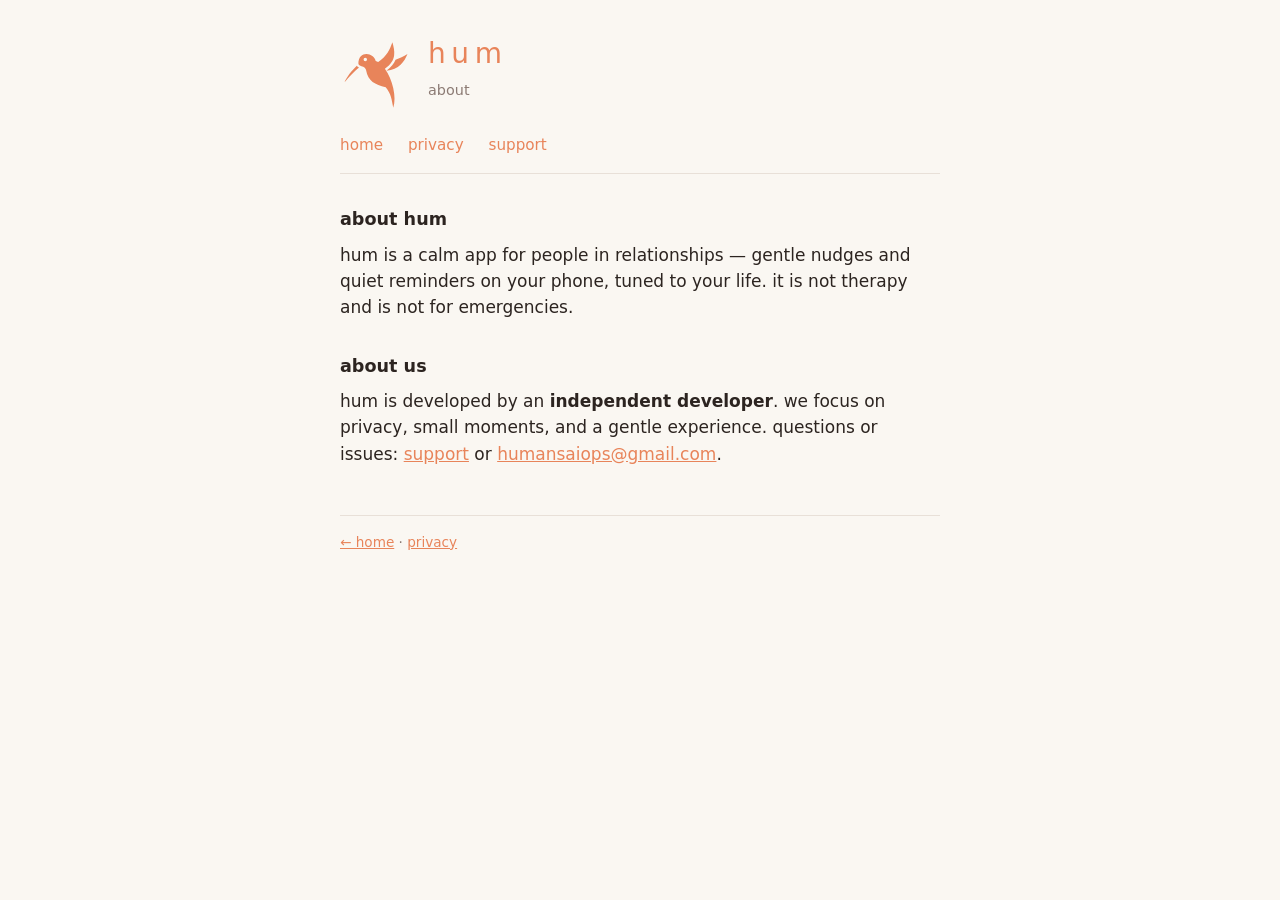
==== about.html @ 7a8af400 "Add 'About' link to navigation in index, privacy, and support pages; update README with About page U" ====
<!DOCTYPE html>
<html lang="en">
  <head>
    <meta charset="utf-8" />
    <meta name="viewport" content="width=device-width, initial-scale=1" />
    <title>about · hum</title>
    <link rel="icon" href="assets/hummingbird-mark.svg" type="image/svg+xml" />
    <link rel="stylesheet" href="styles.css" />
  </head>
  <body>
    <div class="wrap">
      <header>
        <div class="brand">
          <img
            class="mark"
            src="assets/hummingbird-mark.svg"
            alt=""
            width="72"
            height="72"
            decoding="async"
          />
          <div>
            <h1>hum</h1>
            <p class="tag">about</p>
          </div>
        </div>
        <nav>
          <a href="index.html">home</a>
          <a href="privacy.html">privacy</a>
          <a href="support.html">support</a>
        </nav>
      </header>

      <h2>about hum</h2>
      <p>
        hum is a calm app for people in relationships — gentle nudges and quiet reminders on your phone,
        tuned to your life. it is not therapy and is not for emergencies.
      </p>

      <h2>about us</h2>
      <p>
        hum is developed by an <strong>independent developer</strong>. we focus on privacy, small moments,
        and a gentle experience. questions or issues:
        <a href="support.html">support</a> or
        <a href="mailto:humansaiops@gmail.com">humansaiops@gmail.com</a>.
      </p>

      <footer>
        <p><a href="index.html">← home</a> · <a href="privacy.html">privacy</a></p>
      </footer>
    </div>
  </body>
</html>
---- styles.css ----
:root {
  --bg: #faf7f2;
  --text: #2c2420;
  --muted: #8c7b74;
  --primary: #e8845a;
  --border: #e8e0d8;
  --surface: #f2ede6;
}

* {
  box-sizing: border-box;
}

body {
  margin: 0;
  font-family: ui-sans-serif, system-ui, -apple-system, Segoe UI, Roboto, Helvetica, Arial, sans-serif;
  font-size: 17px;
  line-height: 1.55;
  color: var(--text);
  background: var(--bg);
}

.wrap {
  max-width: 40rem;
  margin: 0 auto;
  padding: 2rem 1.25rem 4rem;
}

header {
  margin-bottom: 2rem;
  padding-bottom: 1rem;
  border-bottom: 1px solid var(--border);
}

.brand {
  display: flex;
  align-items: center;
  gap: 1rem;
  margin-bottom: 0.5rem;
}

.mark {
  width: 72px;
  height: 72px;
  flex-shrink: 0;
  display: block;
}

.brand h1 {
  margin: 0 0 0.25rem;
}

h1 {
  font-size: 1.75rem;
  font-weight: 500;
  letter-spacing: 0.2em;
  text-transform: lowercase;
  margin: 0 0 0.25rem;
  color: var(--primary);
}

.tag {
  font-size: 0.9rem;
  color: var(--muted);
  font-weight: 400;
}

nav {
  margin-top: 1rem;
  font-size: 0.95rem;
}

nav a {
  color: var(--primary);
  text-decoration: none;
  margin-right: 1.25rem;
}

nav a:hover {
  text-decoration: underline;
}

h2 {
  font-size: 1.1rem;
  font-weight: 600;
  margin: 2rem 0 0.5rem;
  text-transform: lowercase;
}

p,
ul {
  margin: 0 0 1rem;
}

ul {
  padding-left: 1.25rem;
}

li {
  margin-bottom: 0.35rem;
}

.muted {
  color: var(--muted);
  font-size: 0.92rem;
}

footer {
  margin-top: 3rem;
  padding-top: 1rem;
  border-top: 1px solid var(--border);
  font-size: 0.85rem;
  color: var(--muted);
}

a {
  color: var(--primary);
}

.card {
  background: var(--surface);
  border: 1px solid var(--border);
  border-radius: 12px;
  padding: 1rem 1.25rem;
  margin: 1rem 0;
}
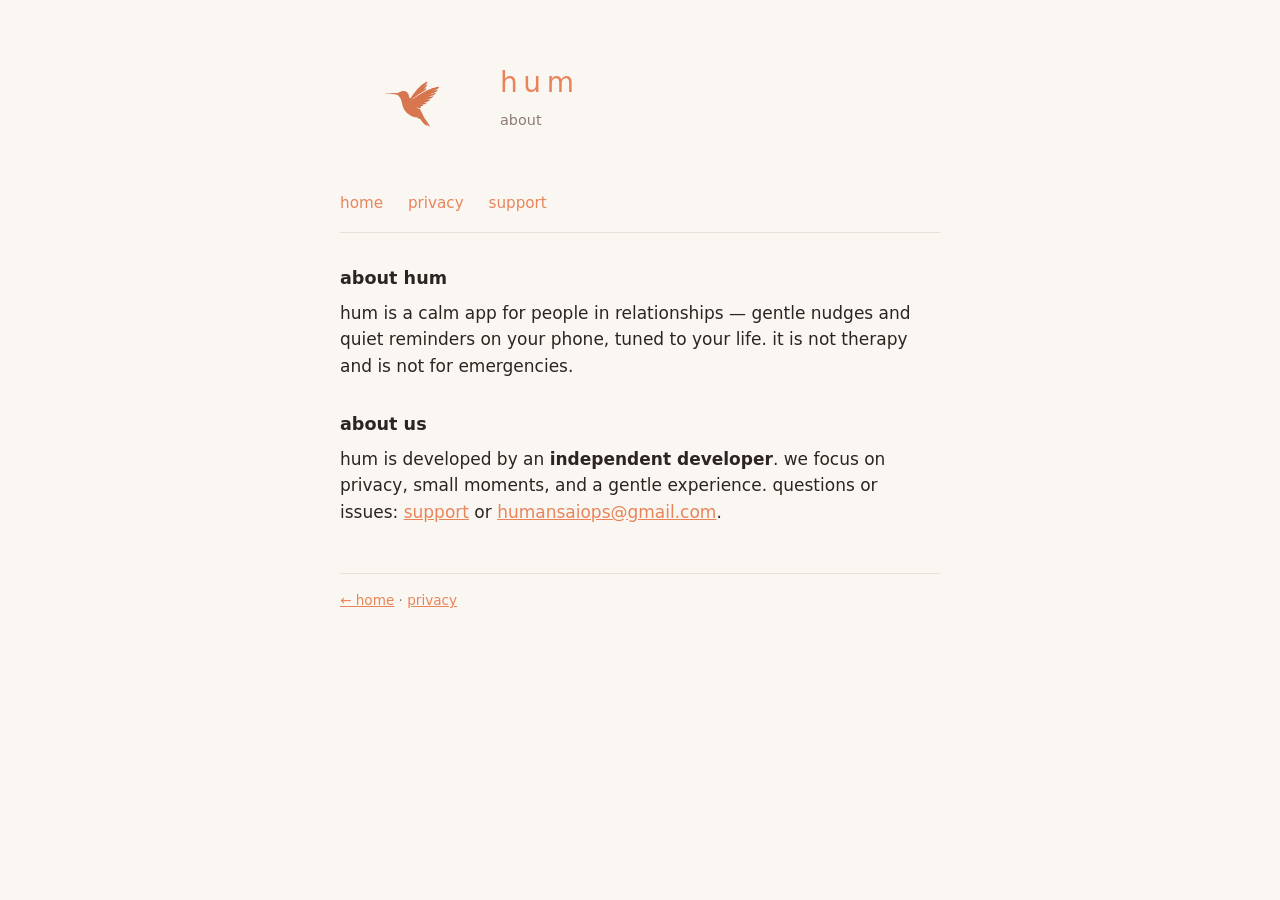
==== commit 659ab7fd: "Replace hummingbird icon with new PNG asset across all HTML pages; update styles for larger image di" ====
--- a/about.html
+++ b/about.html
@@ -4,7 +4,8 @@
     <meta charset="utf-8" />
     <meta name="viewport" content="width=device-width, initial-scale=1" />
     <title>about · hum</title>
-    <link rel="icon" href="assets/hummingbird-mark.svg" type="image/svg+xml" />
+    <link rel="icon" href="assets/icon.png" type="image/png" />
+    <link rel="apple-touch-icon" href="assets/icon.png" />
     <link rel="stylesheet" href="styles.css" />
   </head>
   <body>
@@ -13,10 +14,10 @@
         <div class="brand">
           <img
             class="mark"
-            src="assets/hummingbird-mark.svg"
-            alt=""
-            width="72"
-            height="72"
+            src="assets/icon.png"
+            alt="hum"
+            width="144"
+            height="144"
             decoding="async"
           />
           <div>
--- a/styles.css
+++ b/styles.css
@@ -40,10 +40,12 @@
 }
 
 .mark {
-  width: 72px;
-  height: 72px;
+  width: 144px;
+  height: 144px;
   flex-shrink: 0;
   display: block;
+  border-radius: 32px;
+  object-fit: cover;
 }
 
 .brand h1 {
